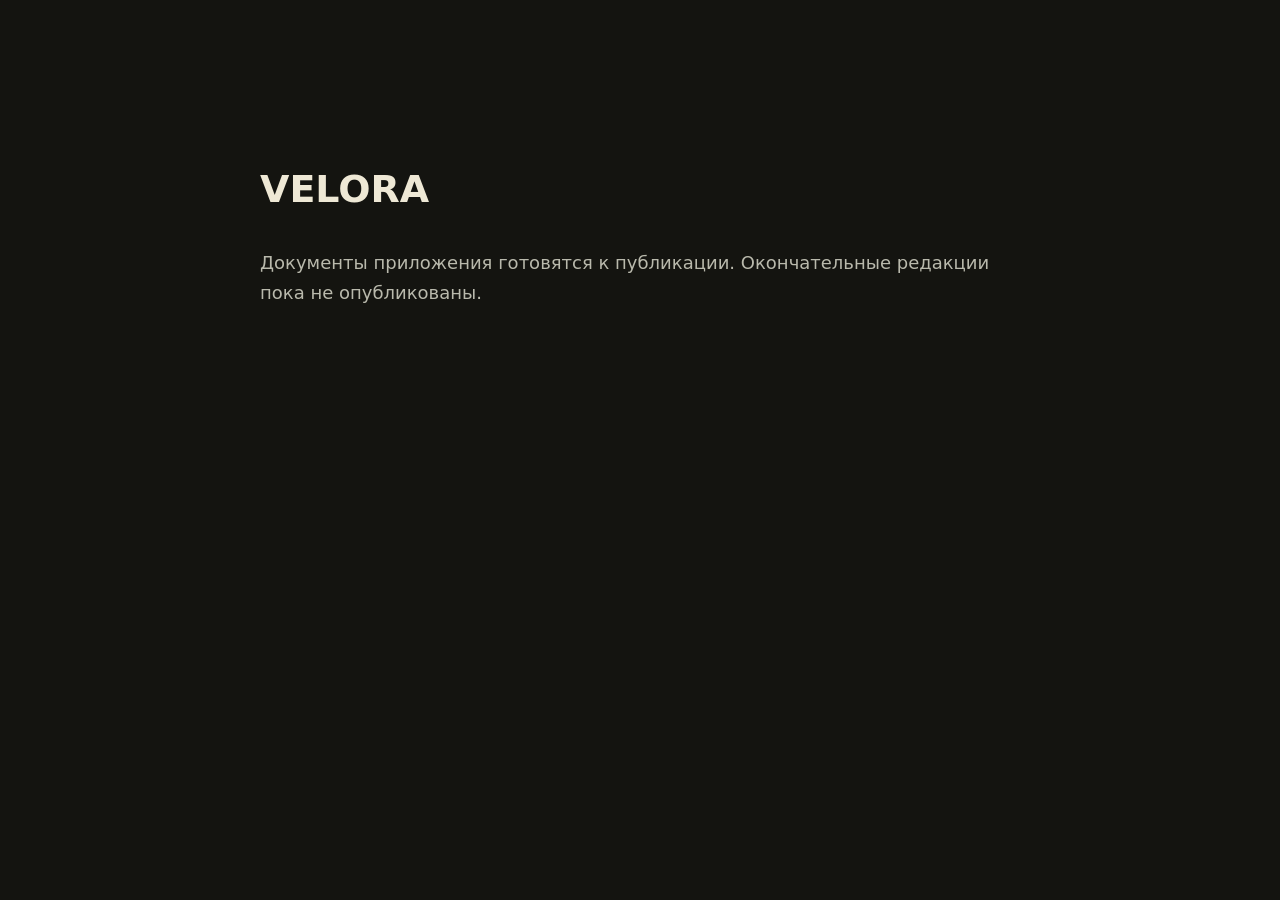
==== index.html @ 60185f81 "Prepare public hosting for Velora legal documents" ====
<!doctype html><html lang="ru"><head><meta charset="utf-8"><meta name="viewport" content="width=device-width,initial-scale=1"><meta name="robots" content="noindex"><title>Документы Velora</title><style>body{background:#141410;color:#eee8d5;font:18px/1.7 system-ui,sans-serif;max-width:760px;margin:12vh auto;padding:24px}h1{font-size:38px}p{color:#b9b9ac}</style></head><body><h1>VELORA</h1><p>Документы приложения готовятся к публикации. Окончательные редакции пока не опубликованы.</p></body></html>
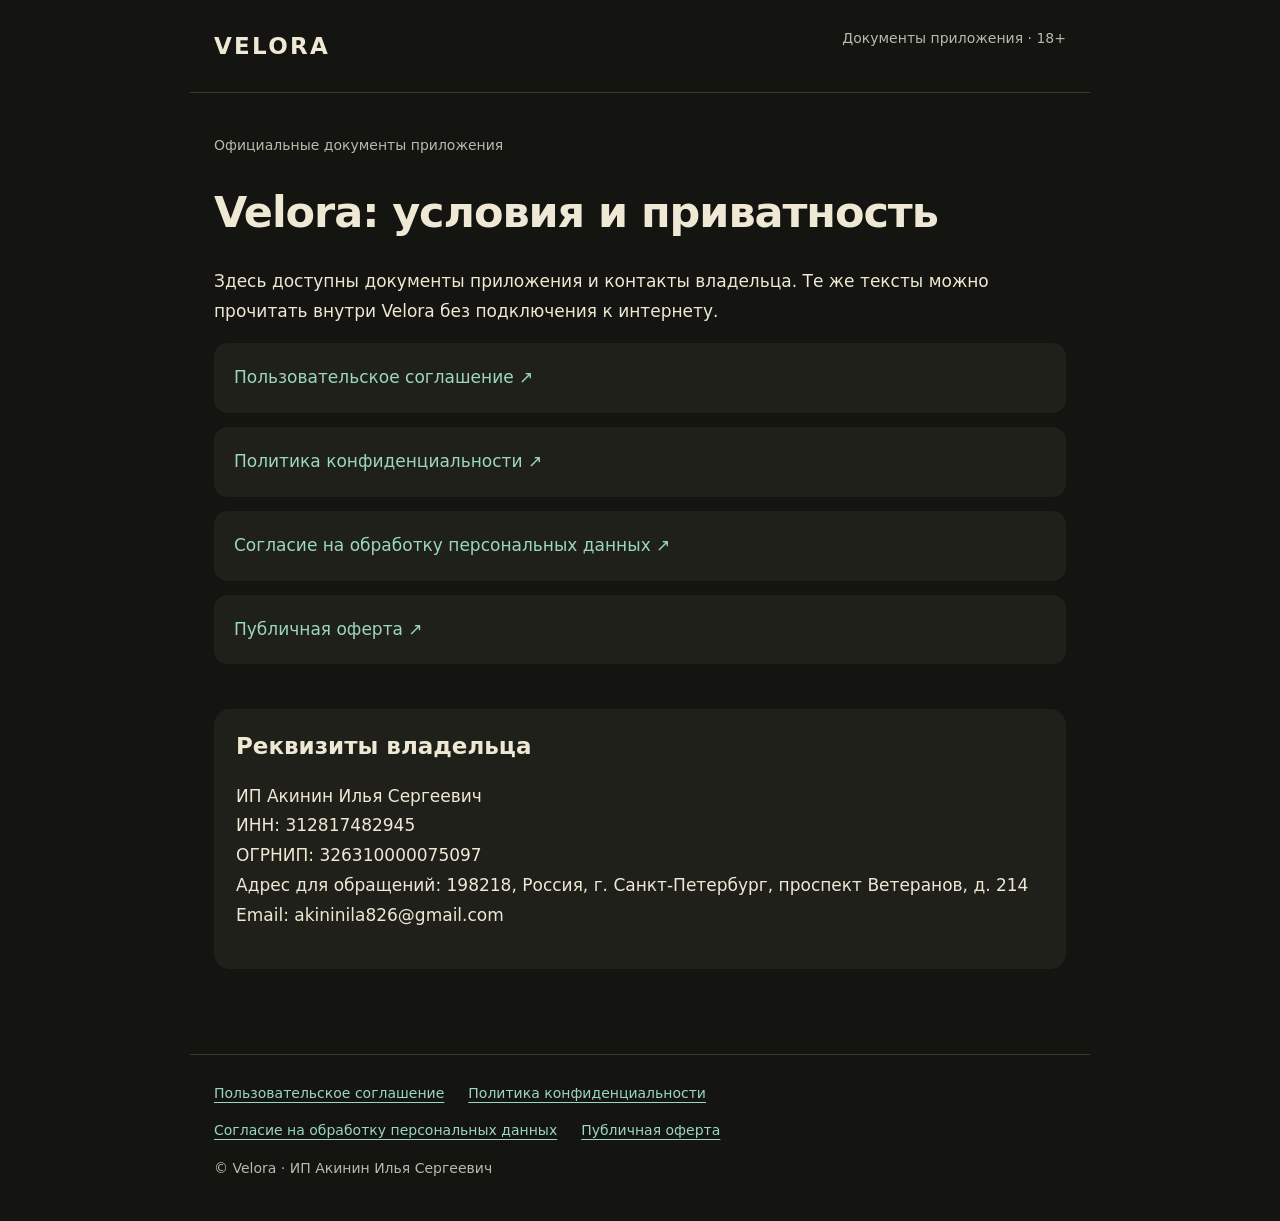
==== commit 92cf97c6: "Publish Velora documents with limited public contact address" ====
--- a/index.html
+++ b/index.html
@@ -1 +1,6 @@
-<!doctype html><html lang="ru"><head><meta charset="utf-8"><meta name="viewport" content="width=device-width,initial-scale=1"><meta name="robots" content="noindex"><title>Документы Velora</title><style>body{background:#141410;color:#eee8d5;font:18px/1.7 system-ui,sans-serif;max-width:760px;margin:12vh auto;padding:24px}h1{font-size:38px}p{color:#b9b9ac}</style></head><body><h1>VELORA</h1><p>Документы приложения готовятся к публикации. Окончательные редакции пока не опубликованы.</p></body></html>
+<!doctype html>
+<html lang="ru"><head><meta charset="utf-8"><meta name="viewport" content="width=device-width,initial-scale=1"><title>Документы — Velora</title><meta name="description" content="Документы приложения Velora и реквизиты владельца"><link rel="stylesheet" href="style.css"></head><body><header><a class="brand" href="index.html">VELORA</a><span class="tag">Документы приложения · 18+</span></header><main><p class="meta">Официальные документы приложения</p><h1>Velora: условия и приватность</h1><p>Здесь доступны документы приложения и контакты владельца. Те же тексты можно прочитать внутри Velora без подключения к интернету.</p><ul class="links"><li><a href="terms.html">Пользовательское соглашение ↗</a></li><li><a href="privacy.html">Политика конфиденциальности ↗</a></li><li><a href="consent.html">Согласие на обработку персональных данных ↗</a></li><li><a href="offer.html">Публичная оферта ↗</a></li></ul><section class="operator"><h2>Реквизиты владельца</h2><p>ИП Акинин Илья Сергеевич
+ИНН: 312817482945
+ОГРНИП: 326310000075097
+Адрес для обращений: 198218, Россия, г. Санкт-Петербург, проспект Ветеранов, д. 214
+Email: akininila826@gmail.com</p></section></main><footer><nav aria-label="Документы"><a href="terms.html">Пользовательское соглашение</a><a href="privacy.html">Политика конфиденциальности</a><a href="consent.html">Согласие на обработку персональных данных</a><a href="offer.html">Публичная оферта</a></nav><p>© Velora · ИП Акинин Илья Сергеевич</p></footer></body></html>
--- a/style.css
+++ b/style.css
@@ -0,0 +1,13 @@
+
+:root{color-scheme:dark;--bg:#141410;--panel:#20201b;--ink:#eee8d5;--muted:#b9b9ac;--accent:#9bd6bf}
+*{box-sizing:border-box}html{scroll-behavior:smooth;scroll-padding-top:2rem}
+body{margin:0;background:var(--bg);color:var(--ink);font:17px/1.75 system-ui,-apple-system,sans-serif}
+header,main,footer{max-width:900px;margin:auto;padding:26px 24px}header{border-bottom:1px solid #39392e}
+.brand{font-size:23px;font-weight:750;letter-spacing:.1em;color:var(--ink);text-decoration:none}
+.tag{float:right;font-size:14px;color:var(--muted)}a{color:var(--accent);text-underline-offset:4px}
+a:focus-visible{outline:3px solid var(--accent);outline-offset:5px}h1{font-size:clamp(27px,5vw,43px);line-height:1.2;letter-spacing:-.025em}
+h2{font-size:23px;line-height:1.35;margin-top:2.3em}p{white-space:pre-line;overflow-wrap:anywhere}
+.meta,footer{color:var(--muted);font-size:14px}.notice{padding:18px;border:1px solid #a78349;border-radius:12px}
+nav{display:flex;flex-wrap:wrap;gap:12px 24px}section{margin-bottom:24px}.operator{padding:22px;background:var(--panel);border-radius:16px;margin-top:45px}
+.operator h2{margin-top:0}.links{display:grid;gap:14px;padding:0;list-style:none}.links a{display:block;padding:20px;background:var(--panel);border-radius:14px;text-decoration:none}
+footer{border-top:1px solid #39392e;margin-top:35px}small{display:block}@media(max-width:480px){header,main,footer{padding:20px}body{font-size:16px}.tag{float:none;display:block;margin-top:6px}}
